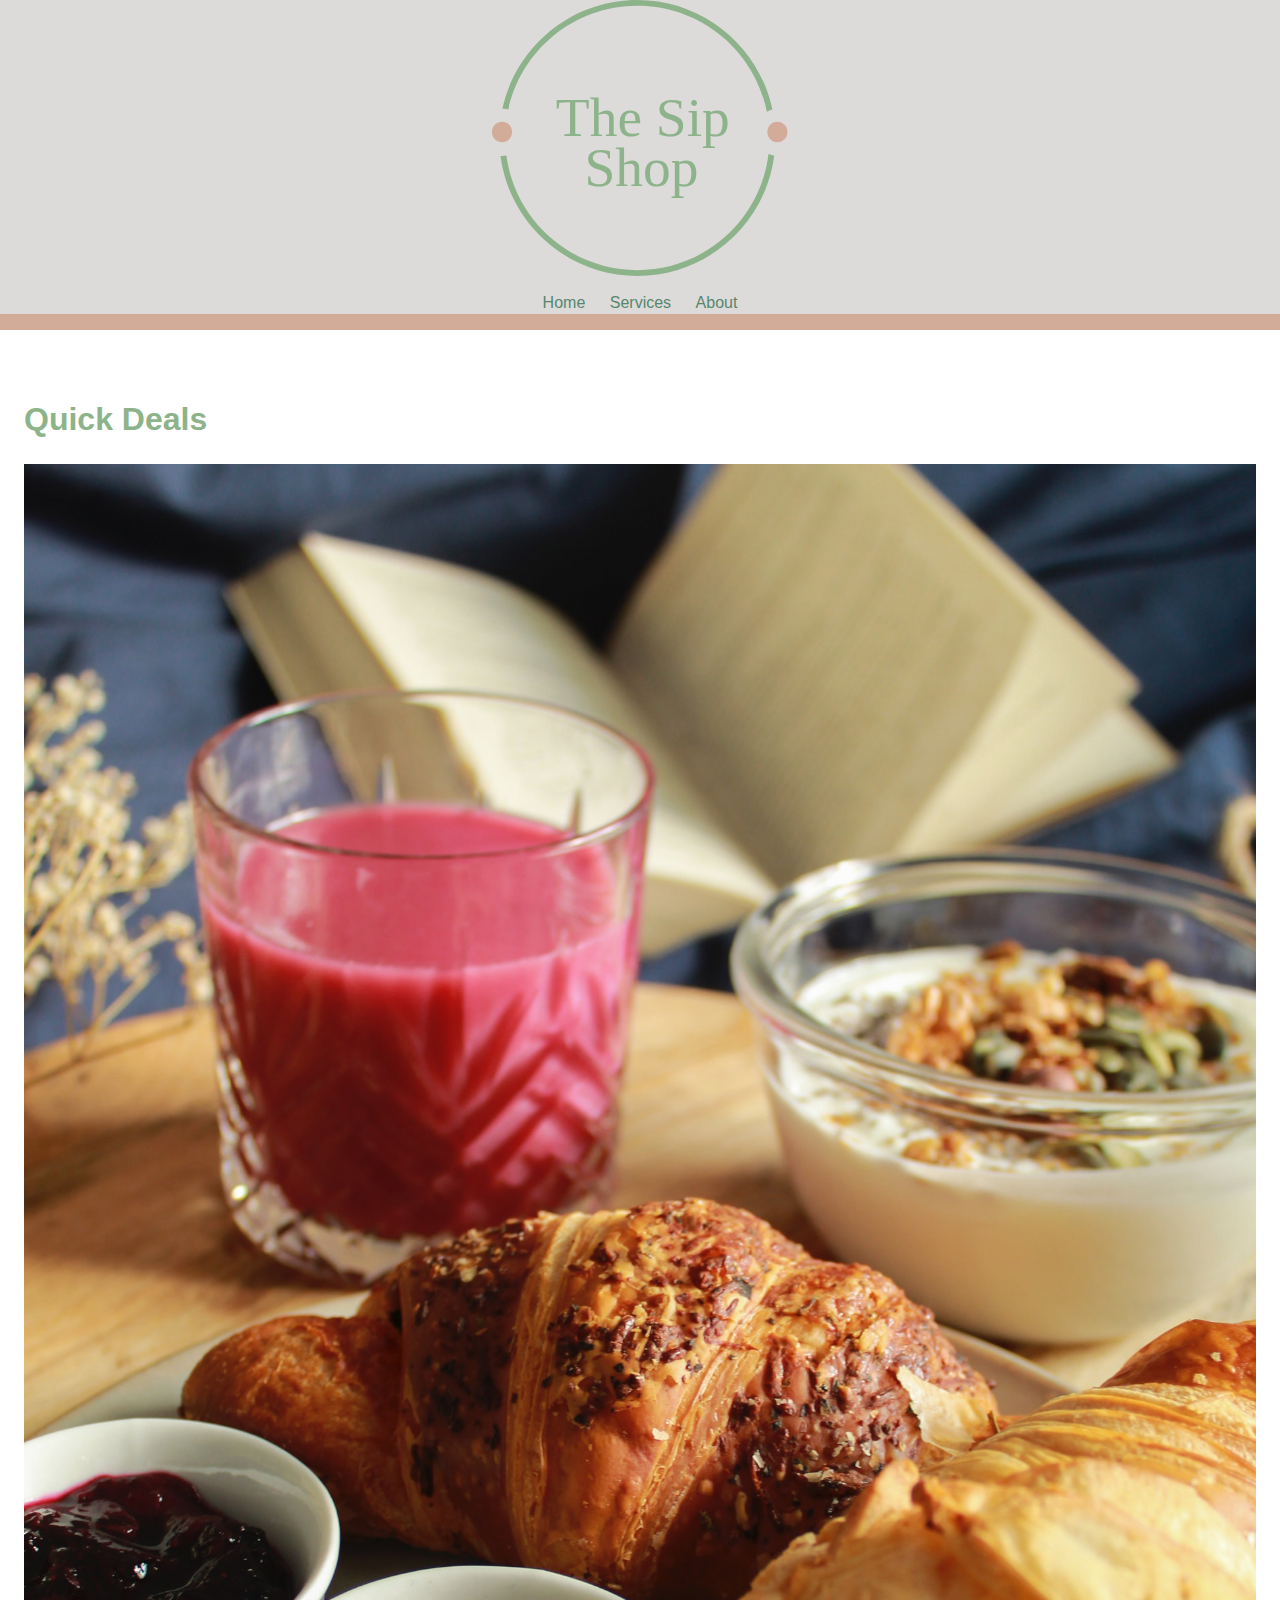
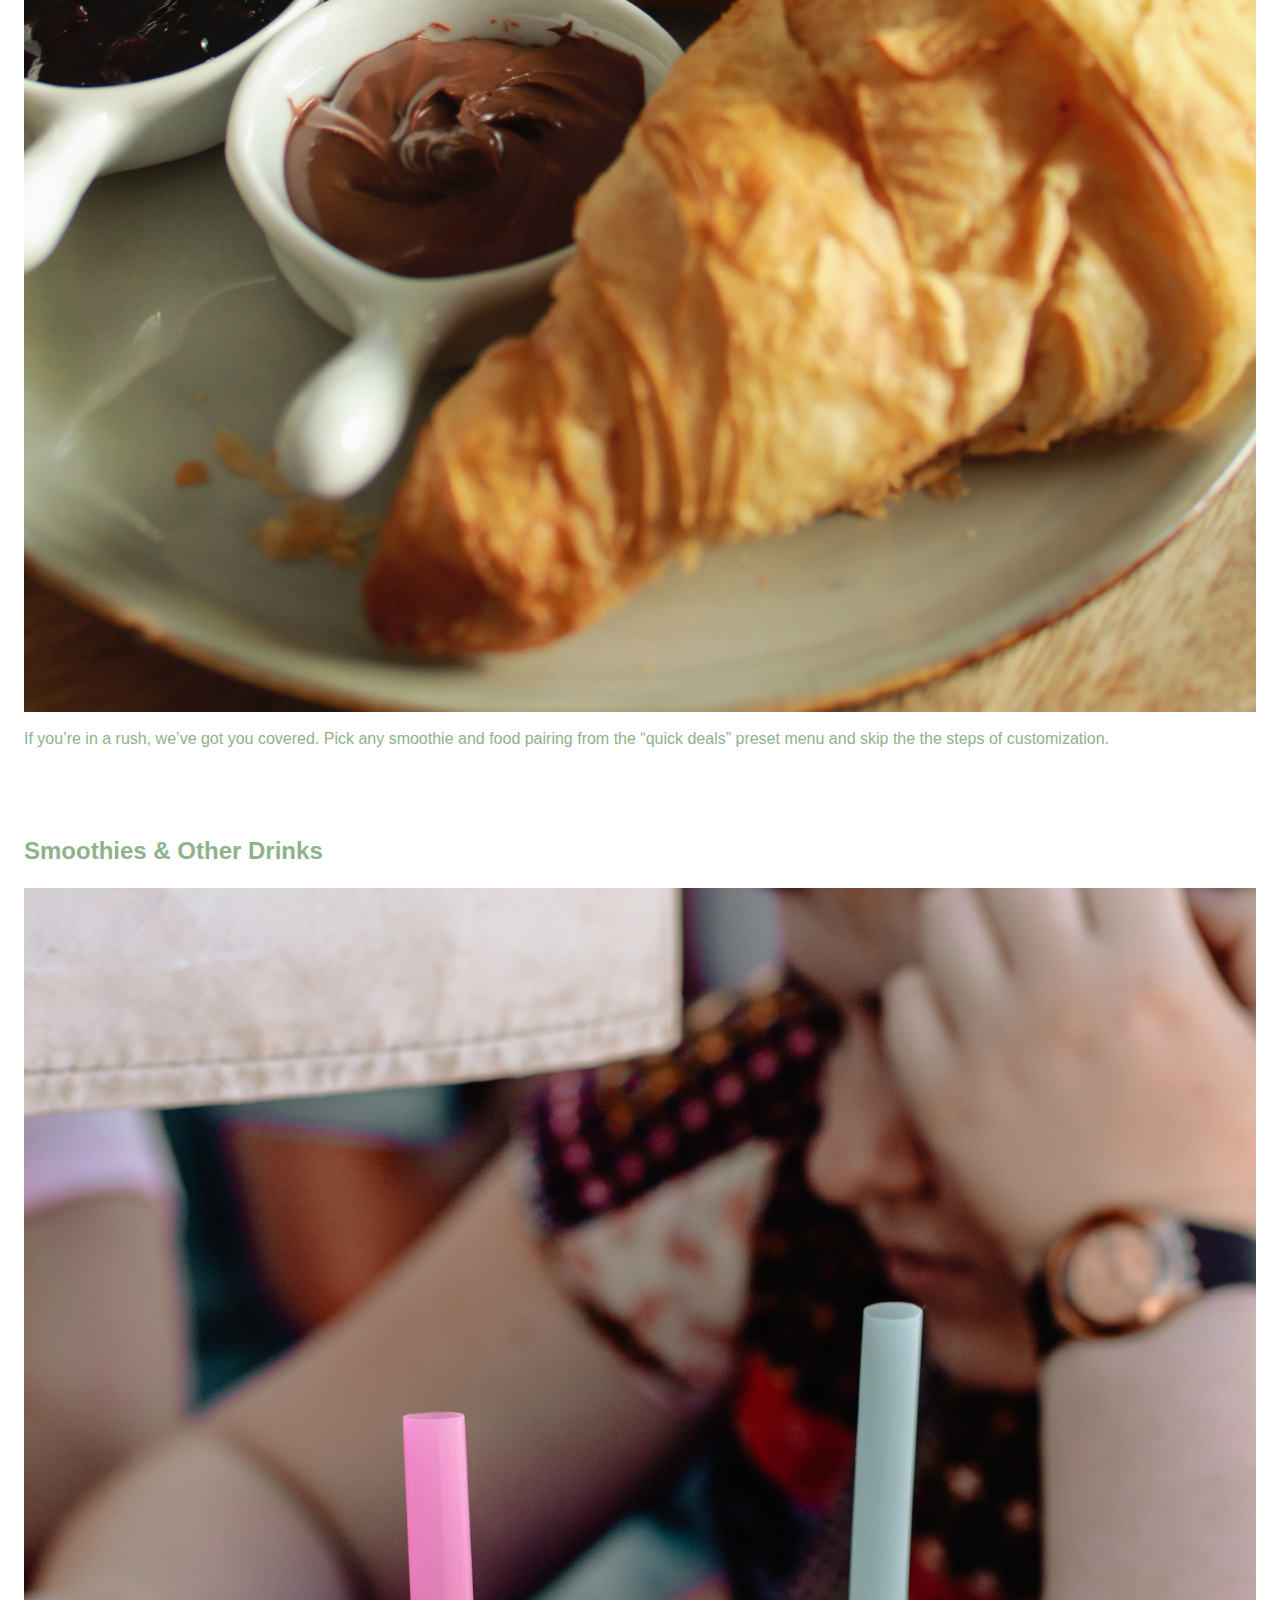
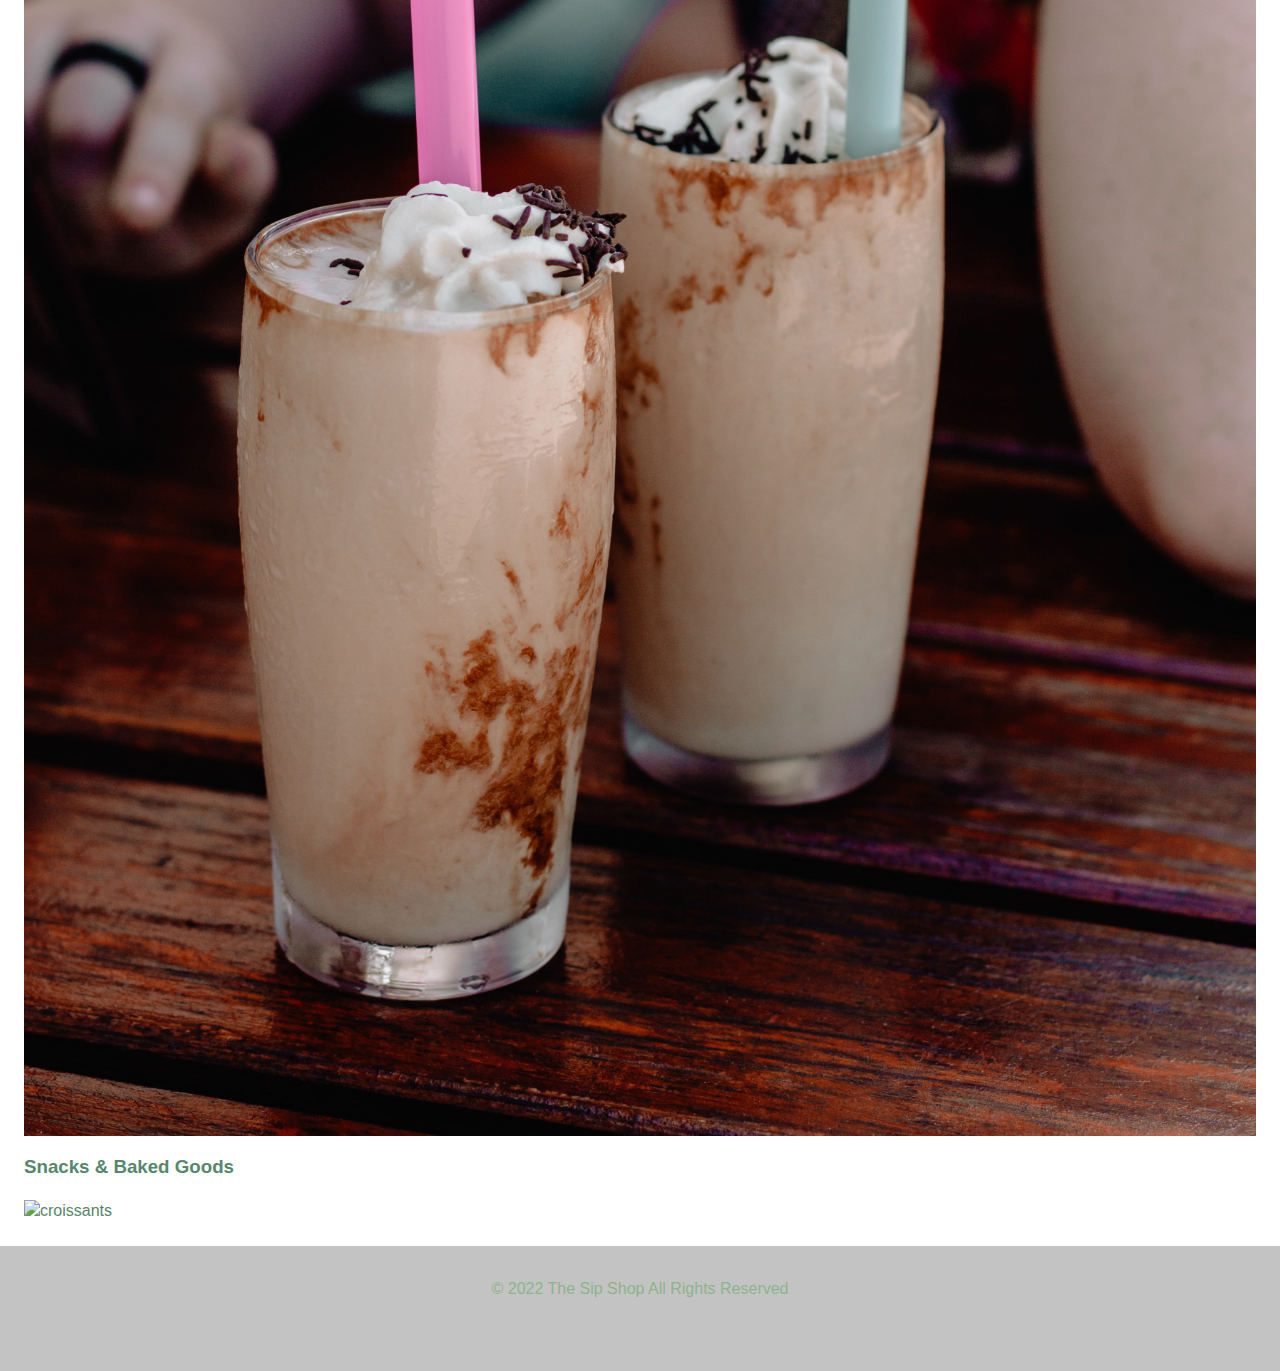
==== quickdeals.html @ 351edf6c "initial commit" ====
<!doctype html>
<html class="no-js" lang="">

<head>
  
  <meta charset="utf-8">
  <title>The Sip Shop > quick deals </title>
  <meta name="description" content="">
  <meta name="viewport" content="width=device-width, initial-scale=1">
  
  <meta property="og:title" content="">
  <meta property="og:type" content="">
  <meta property="og:url" content="">
  <meta property="og:image" content="">
  
  <link rel="stylesheet" href="https://use.typekit.net/gwo1ync.css">
  <link rel="stylesheet" href="css/reset.css">
  <link rel="stylesheet" href="css/main.css">
  <script src="https://kit.fontawesome.com/5bb53b66d7.js" crossorigin="anonymous"></script>


</head>

<body>




 <header>
  <a href="index.html">
    <img class="logo" src="img/logo.svg" alt="The Sip Shop logo">
  </a>

  <nav>

    <ul>
      
       <li> <a href="home.html">Home</a> </li>
      <li><a href="services.html">Services</a></li>
      <li><a href="about.html">About</a></li>
   </ul>

 </nav>

</header>


<main>
<h1></h1>
<section class="main-content">
  <h1>Quick Deals</h1>

  <img src="img/quick_deals.jpg" alt="meal on table">

  <p>If you’re in a rush, we’ve got you covered. Pick any smoothie and food pairing from the “quick deals” preset menu and skip the the steps of customization.</p>


</section>

<section class="side-content">
  <h2>Smoothies & Other Drinks</h2>
 <div class="service">
 <a href="smoothies.html">
 <img src="img/smoothie.jpg" alt="smoothies">
 <h3>Snacks & Baked Goods</h3>
 </a>
 </div>
 <div class="service">
 <a href="snacks.html">
 <img src="img/snacks.jpg" alt="croissants">
 </a>
 </div>
</section> 




</section>

  </main>


  <footer>

  <p>&copy; 2022 The Sip Shop All Rights Reserved</p>


    <ul>
       <li><a class="socials" href="#"> 
        <i class="fa-brands fa-facebook"></i></a>
        <a class="socials" href="#">
        <i class="fa-brands fa-twitter"></i></a>
        <a class="socials" href="#">
        <i class="fa-brands fa-instagram"></i>
        </a></li>
</ul>



</footer>

  <script src="js/vendor/modernizr-3.11.2.min.js"></script>
  <script src="js/plugins.js"></script>
  <script src="js/main.js"></script>

</body>

</html>
---- css/main.css ----
body {
font-family: futura-pt, sans-serif;
font-weight: 400;
font-style: normal;

color: #8DB38B;

}

a {
	color: #56876D;
	text-decoration: none;

}

header {
font-family: futura-pt, sans-serif;
font-weight: 400;
font-style: normal;

	background-color: #DDDADA;
	padding: 2.5 rem 1.5 rem;
	border-bottom: 1rem solid #D2AB99 ;
	text-align: center;

}

header a {

	color: #56876D;

}


header .logo {
	margin-bottom: 1.5rem;
	width: 20rem;
}

ul {
	padding: 0;
	margin: 0;
	list-style: 0;
}

li {
	display: inline-block;
}

header li a {
 text-decoration: none;
 color: ##56876D;
 padding: 0 10px;
}


footer {
	background-color: #C3C3C3;
	padding: 2rem 1rem;
	text-align: center;
}

header .logo {
 margin-bottom: 1rem;
}

header li a:hover {
 color: #ffffff;
} 

footer p {
 margin-top: 0;
}

footer ul {
 margin: 0;
 padding: 0;
 list-style: none;
}
footer li {
 display: inline-block;
}
footer li a {
 margin-right: .5rem;
 text-decoration: none;
 color: ##56876D;
}
footer li a:hover {
 color: #ffffff;
}

.main-content,
.side-content {
 padding: 1.5rem;
}

.main-content img,
.side-content img {
 width: 100%;
}


.side-content {
font-family: bello-pro, sans-serif;
font-weight: 400;
font-style: normal;
}

.hours {
font-family: futura-pt, sans-serif;
font-weight: 400;
font-style: normal;
}

.location {
font-family: futura-pt, sans-serif;
font-weight: 400;
font-style: normal;
}

.hero {
 position: relative;
 background: url(../img/hero.jpg) no-repeat 50% 50%;
 background-size: cover;
 height: 60vh;
}

.hero-text {
 position: absolute;
 bottom: 2.25rem;
 right: 1.5rem;
 color:#ffffff ;

 font-family: bello-pro, sans-serif;
font-weight: 400;
font-style: normal;
}
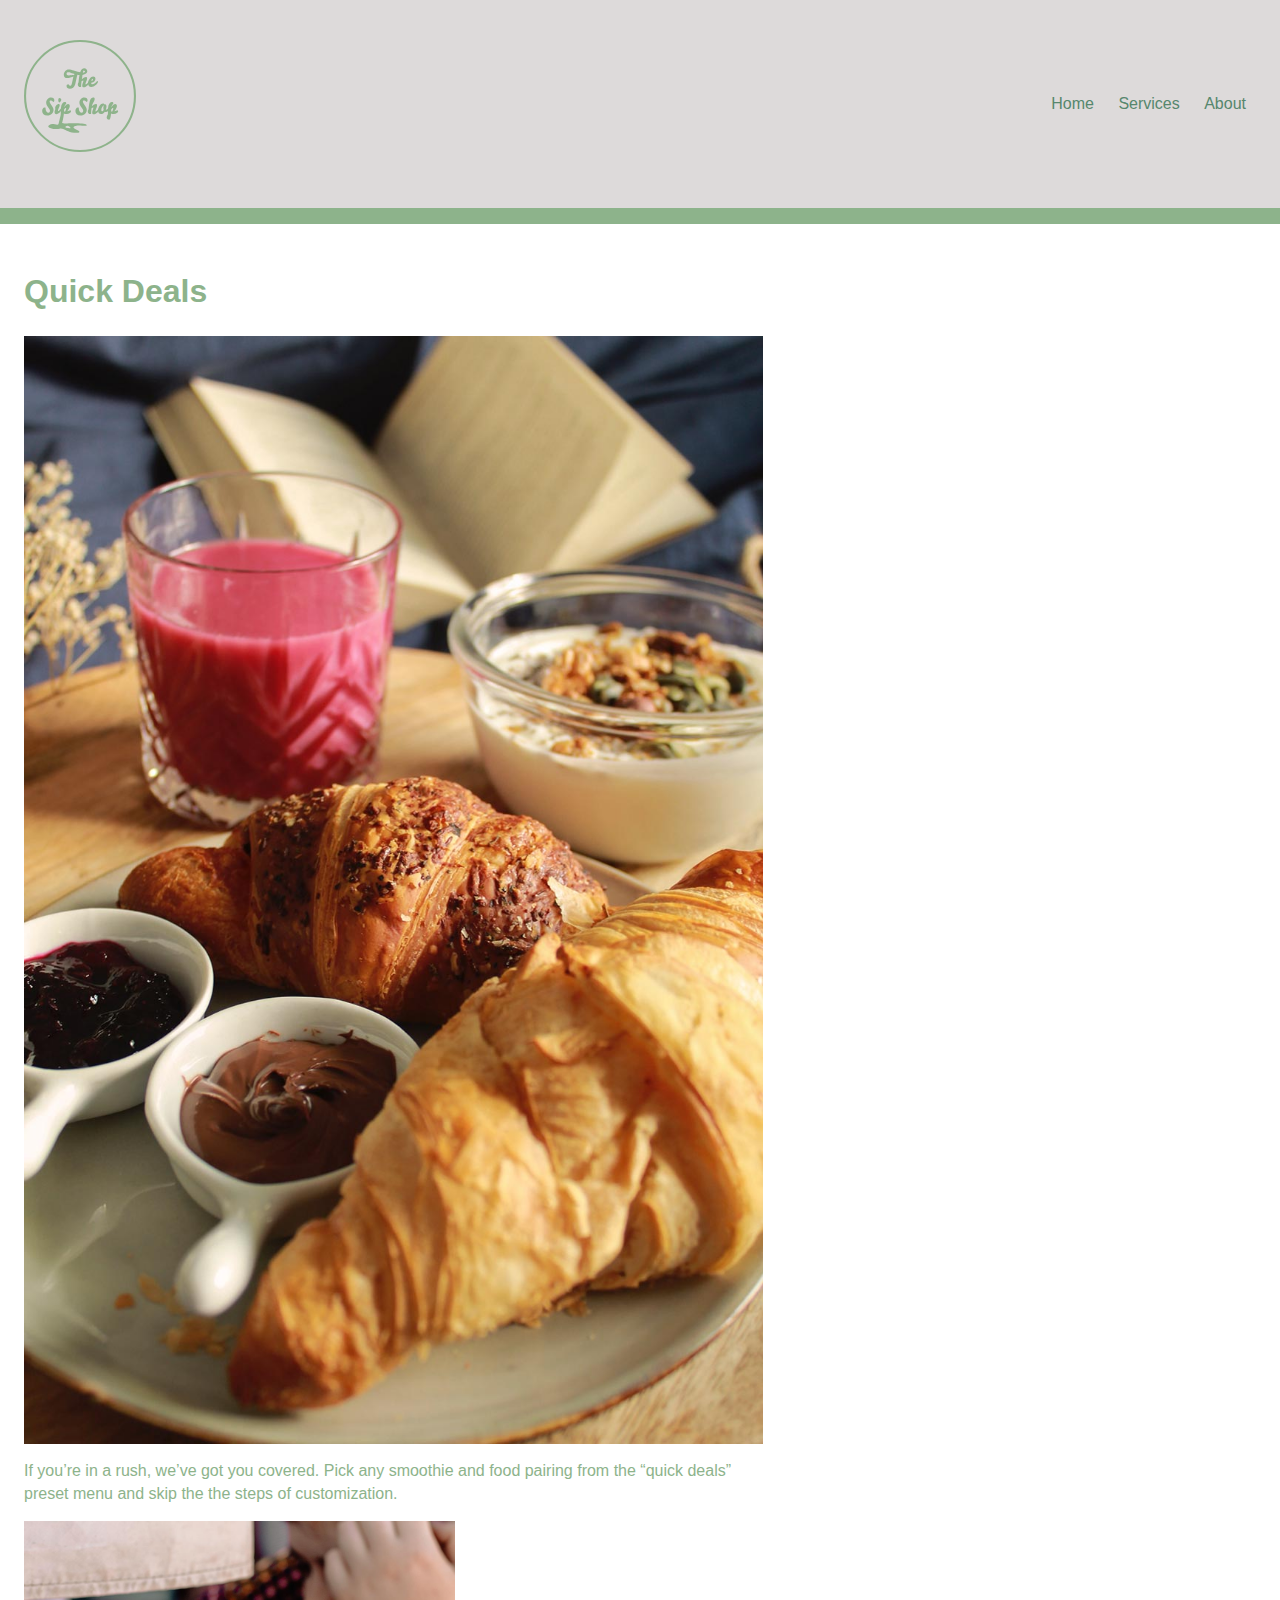
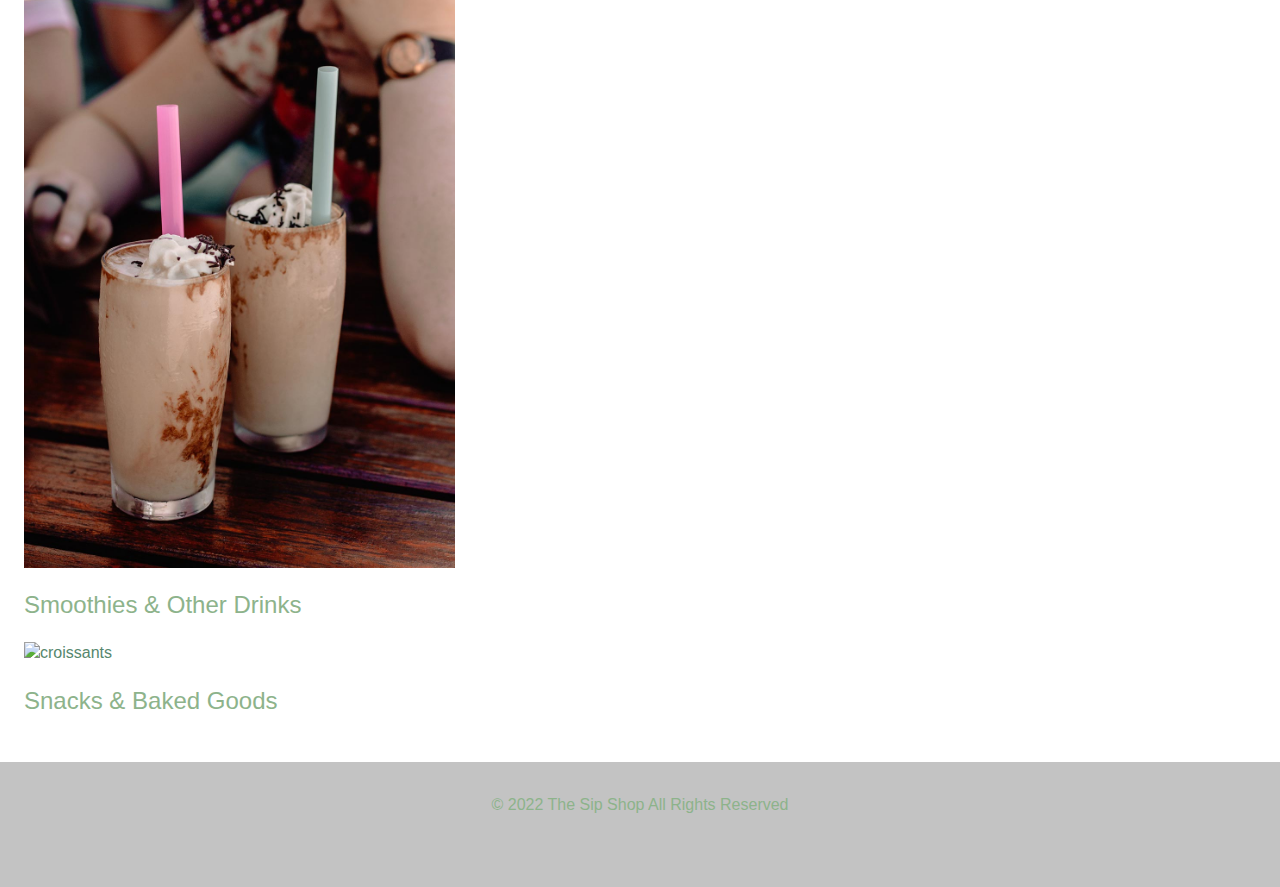
==== commit fc373905: "Note" ====
--- a/quickdeals.html
+++ b/quickdeals.html
@@ -28,14 +28,14 @@
 
  <header>
   <a href="index.html">
-    <img class="logo" src="img/logo.svg" alt="The Sip Shop logo">
+    <img class="logo" src="img/logo-2.svg" alt="The Sip Shop logo">
   </a>
 
   <nav>
 
     <ul>
       
-       <li> <a href="home.html">Home</a> </li>
+       <li> <a href="index.html">Home</a> </li>
       <li><a href="services.html">Services</a></li>
       <li><a href="about.html">About</a></li>
    </ul>
@@ -46,7 +46,6 @@
 
 
 <main>
-<h1></h1>
 <section class="main-content">
   <h1>Quick Deals</h1>
 
@@ -58,24 +57,24 @@
 </section>
 
 <section class="side-content">
-  <h2>Smoothies & Other Drinks</h2>
  <div class="service">
  <a href="smoothies.html">
  <img src="img/smoothie.jpg" alt="smoothies">
- <h3>Snacks & Baked Goods</h3>
+   <h2>Smoothies & Other Drinks</h2>
  </a>
  </div>
  <div class="service">
  <a href="snacks.html">
  <img src="img/snacks.jpg" alt="croissants">
- </a>
+ <h2>Snacks & Baked Goods</h2>
+</a>
  </div>
 </section> 
 
 
 
 
-</section>
+
 
   </main>
 
--- a/css/main.css
+++ b/css/main.css
@@ -17,10 +17,11 @@
 font-family: futura-pt, sans-serif;
 font-weight: 400;
 font-style: normal;
+color: #56876D;
 
 	background-color: #DDDADA;
-	padding: 2.5 rem 1.5 rem;
-	border-bottom: 1rem solid #D2AB99 ;
+	padding: 2.5rem 1.5rem;
+	border-bottom: 1rem solid #8DB38B ;
 	text-align: center;
 
 }
@@ -29,12 +30,7 @@
 
 	color: #56876D;
 
-}
-
-
-header .logo {
-	margin-bottom: 1.5rem;
-	width: 20rem;
+
 }
 
 ul {
@@ -49,8 +45,9 @@
 
 header li a {
  text-decoration: none;
- color: ##56876D;
+ color: #56876D;
  padding: 0 10px;
+
 }
 
 
@@ -62,6 +59,7 @@
 
 header .logo {
  margin-bottom: 1rem;
+ height: 7rem;
 }
 
 header li a:hover {
@@ -89,8 +87,7 @@
  color: #ffffff;
 }
 
-.main-content,
-.side-content {
+main {
  padding: 1.5rem;
 }
 
@@ -104,18 +101,34 @@
 font-family: bello-pro, sans-serif;
 font-weight: 400;
 font-style: normal;
+color: #8DB38B;
+}
+
+.side-content a h2 {
+ color: #8DB38B;
+}
+
+.side-content h2 {
+ font-family: bello-pro, sans-serif;
+font-weight: 400;
+font-style: normal;  
+color: #8DB38B; 
 }
 
 .hours {
 font-family: futura-pt, sans-serif;
 font-weight: 400;
 font-style: normal;
-}
-
-.location {
-font-family: futura-pt, sans-serif;
-font-weight: 400;
-font-style: normal;
+padding: 1.5rem;
+color: #56876D; 
+
+}
+
+.hours h2 {
+ font-family: bello-pro, sans-serif;
+font-weight: 400;
+font-style: normal;  
+color: #8DB38B; 
 }
 
 .hero {
@@ -128,7 +141,7 @@
 .hero-text {
  position: absolute;
  bottom: 2.25rem;
- right: 1.5rem;
+ left: 1.5rem;
  color:#ffffff ;
 
  font-family: bello-pro, sans-serif;
@@ -136,3 +149,63 @@
 font-style: normal;
 }
 
+.hero-text a {
+    color: #ffffff ;
+}
+
+img {
+    width: 100%;
+}
+
+.services {
+
+padding: 1.5rem;
+color: #56876D;
+}
+
+.service h2 {
+ font-family: bello-pro, sans-serif;
+font-weight: 400;
+font-style: normal;
+color: #8DB38B;
+
+}
+
+
+.logistics {
+    padding: 1.5rem;
+    color: #8DB38B;
+}
+
+
+.location {
+    padding: 1.5rem;
+}
+
+@media screen and (min-width: 40em){
+ header {
+ display: flex;
+ justify-content: space-between;
+ align-items: center;
+ }
+
+ main .main-content {
+ width: 60%;
+ }
+ main .side-content,
+ main .hours {
+ width: 35%;
+ }
+ .container {
+ display: flex;
+ justify-content: space-between;
+}
+.container .service {
+    width: 32%;
+}
+.container div {
+    width: 49%;
+}
+}
+
+
